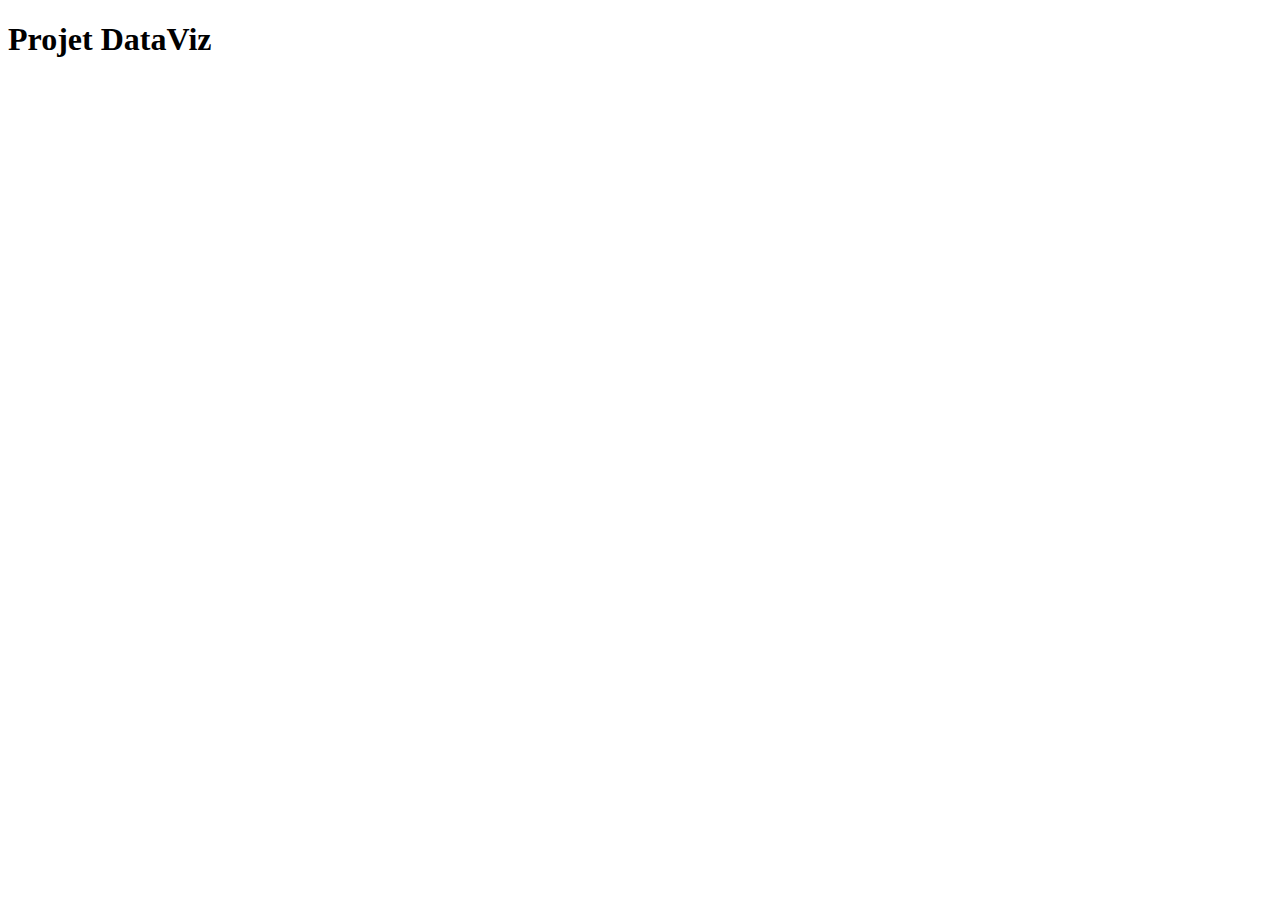
==== index.html @ 2afa3edd "#1 - First files" ====
<!DOCTYPE html>
<html lang="en">
  <head>
    <meta charset="utf-8" />
    <script src="https://d3js.org/d3.v7.min.js"></script>
  </head>

  <body>
    <h1>Projet DataViz</h1>
    <script></script>
</body>
</html>
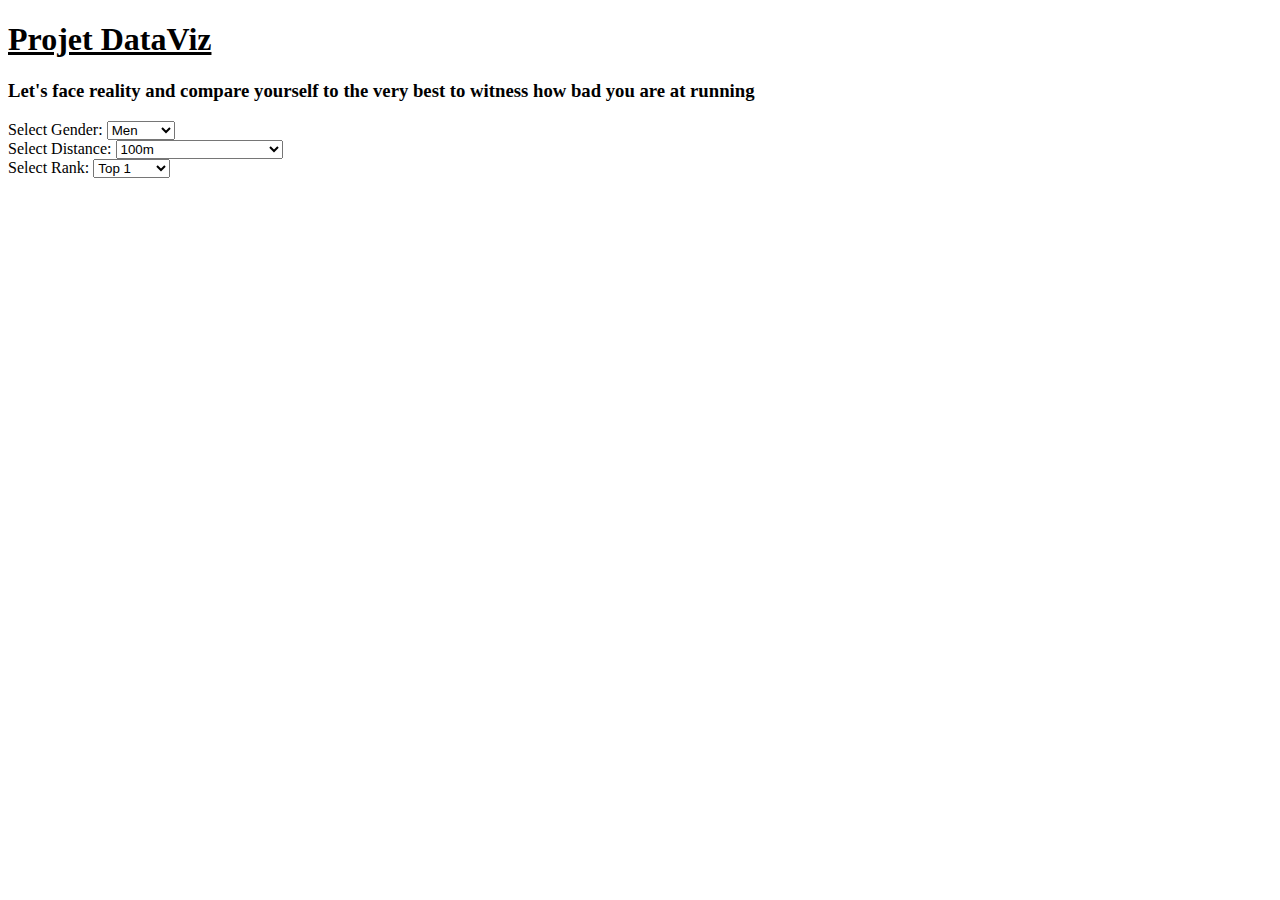
==== commit 57a29d43: "#3 - Race Track" ====
--- a/index.html
+++ b/index.html
@@ -2,11 +2,128 @@
 <html lang="en">
   <head>
     <meta charset="utf-8" />
+    <link rel="stylesheet" href="styles.css">
+    <link rel="stylesheet" href="https://fonts.googleapis.com/css2?family=Comfortaa:wght@300&display=swap">
     <script src="https://d3js.org/d3.v7.min.js"></script>
   </head>
 
   <body>
     <h1>Projet DataViz</h1>
-    <script></script>
-</body>
-</html>+    <h3>Let's face reality and compare yourself to the very best to witness how bad you are at running</h2>
+
+    <div class="selector-container">
+      <label for="genderSelector">Select Gender:</label>
+      <select id="genderSelector">
+        <option value="Men">Men</option>
+        <option value="Women">Women</option>
+      </select>
+    </div>
+
+    <div class="selector-container">
+      <label for="distanceSelector">Select Distance:</label>
+      <select id="distanceSelector">
+        <option value="100">100m</option>
+        <option value="200">200m</option>
+        <option value="400">400m</option>
+        <option value="800">800m</option>
+        <option value="1500">1500m</option>
+        <option value="5000">5000m</option>
+        <option value="10000">10000m</option>
+        <option value="21098">Half Marathon (21098m)</option>
+        <option value="42195">Marathon (42195m)</option>
+      </select>
+    </div>
+
+    <div class="selector-container">
+      <label for="topSelector">Select Rank:</label>
+      <select id="topSelector">
+        <option value="1">Top 1</option>
+        <option value="10">Top 10</option>
+        <option value="100">Top 100</option>
+        <option value="1000">Top 1000</option>
+      </select>
+    </div>
+
+    <div id="result"></div>
+    <div id="raceContainer"></div>
+
+    <script>
+      d3.csv("data.csv").then(function (data) {
+        // Function to filter data based on gender, distance, and top
+        function filterData(gender, distance, top) {
+          const filteredData = data.filter(
+            (d) => d.Gender === gender && parseInt(d.Distance) === parseInt(distance)
+          );
+
+          switch (top) {
+            case 1:
+              return filteredData.slice(0, 1);
+            case 10:
+              return filteredData.slice(9, 10);
+            case 100:
+              return filteredData.slice(99, 100);
+            case 1000:
+              return [filteredData[filteredData.length - 1]];
+            default:
+              return [];
+          }
+        }
+
+        function updateResult() {
+          const selectedGender = document.getElementById("genderSelector").value;
+          const selectedDistance = document.getElementById("distanceSelector").value;
+          const selectedTop = parseInt(document.getElementById("topSelector").value);
+        
+          const filteredData = filterData(selectedGender, selectedDistance, selectedTop);
+        
+          const resultDiv = d3.select("#result");
+          resultDiv.selectAll("*").remove();
+
+          const resultList = resultDiv.append("ul");
+          const listItems = resultList
+            .selectAll("li")
+            .data(filteredData)
+            .enter()
+            .append("li")
+            .text((d) => `[${d.Date}] ${d.Name} : ${d.TimeInS}s - ${d.AvgSpeed}m/s`);
+        
+          const avgSpeedFloat = parseFloat(filteredData[0].AvgSpeed);
+          const svgWidth = window.innerWidth;
+          const svgHeight = 20;
+          const trackRacePadding = 50;
+
+          d3.select("#raceContainer").selectAll("svg").remove();
+        
+          const svg = d3.select("#raceContainer")
+            .append("svg")
+            .attr("width", svgWidth)
+            .attr("height", svgHeight);
+        
+          svg.append("line")
+            .attr("x1", trackRacePadding)
+            .attr("y1", svgHeight / 2)
+            .attr("x2", svgWidth - trackRacePadding)
+            .attr("y2", svgHeight / 2)
+            .attr("stroke", "#000")
+            .attr("stroke-width", 3);
+        
+          const runningIcon = svg.append("image")
+            .attr("xlink:href", "run.png")
+            .attr("width", 25)
+            .attr("height", 25)
+            .attr("x", trackRacePadding);
+        
+          runningIcon.transition()
+            .duration(avgSpeedFloat * 1000)
+            .attr("x", svgWidth - trackRacePadding);
+        }
+
+        updateResult();
+
+        d3.select("#genderSelector").on("change", updateResult);
+        d3.select("#distanceSelector").on("change", updateResult);
+        d3.select("#topSelector").on("change", updateResult);
+      });
+    </script>
+  </body>
+</html>
--- a/styles.css
+++ b/styles.css
@@ -0,0 +1,4 @@
+h1 {
+    text-decoration: underline;
+  }
+  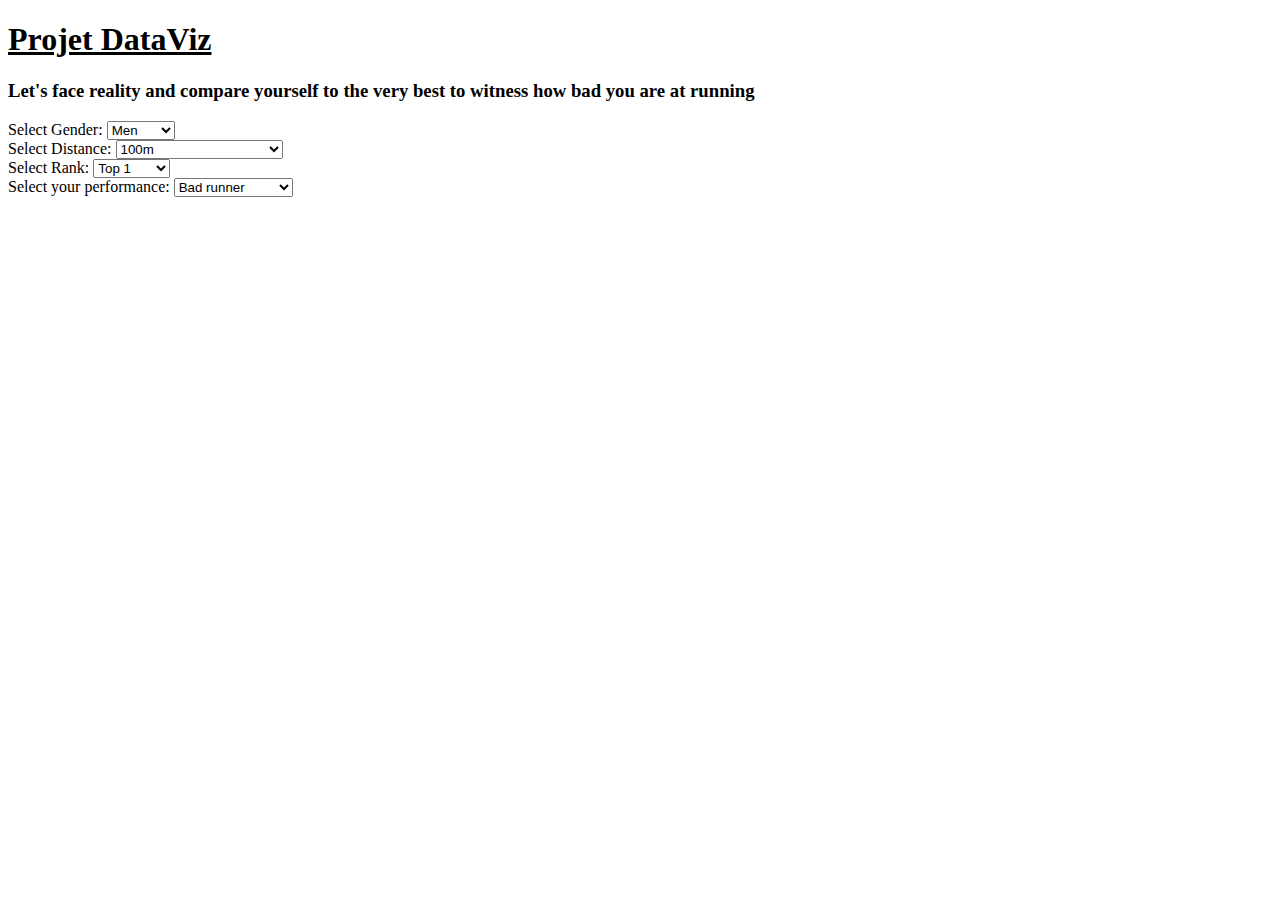
==== commit 7da64b4c: "#4 - Average Data & Track Racing" ====
--- a/index.html
+++ b/index.html
@@ -44,15 +44,31 @@
       </select>
     </div>
 
+    <div class="selector-container">
+      <label for="performanceSelector">Select your performance:</label>
+      <select id="performanceSelector">
+        <option value="1">Bad runner</option>
+        <option value="2">Average runner</option>
+        <option value="3">Good runner</option>
+        <option value="4">Excellent runner</option>
+      </select>
+    </div>
+
     <div id="result"></div>
     <div id="raceContainer"></div>
+    <div id="raceContainer2"></div>
 
     <script>
-      d3.csv("data.csv").then(function (data) {
+      Promise.all([
+        d3.csv("data.csv"),
+        d3.csv("normalPerformances.csv")
+      ]).then(function ([data, normalPerformances]) {
+
         // Function to filter data based on gender, distance, and top
-        function filterData(gender, distance, top) {
+        function filterData(gender, distance, top, performance) {
           const filteredData = data.filter(
-            (d) => d.Gender === gender && parseInt(d.Distance) === parseInt(distance)
+            (d) => d.Gender === gender &&
+              parseInt(d.Distance) === parseInt(distance)
           );
 
           switch (top) {
@@ -69,16 +85,21 @@
           }
         }
 
+        // Function to update the result on the webpage
         function updateResult() {
           const selectedGender = document.getElementById("genderSelector").value;
           const selectedDistance = document.getElementById("distanceSelector").value;
           const selectedTop = parseInt(document.getElementById("topSelector").value);
-        
-          const filteredData = filterData(selectedGender, selectedDistance, selectedTop);
-        
+          const selectedPerformance = parseInt(document.getElementById("performanceSelector").value);
+
+          const filteredData = filterData(selectedGender, selectedDistance, selectedTop, selectedPerformance);
+
           const resultDiv = d3.select("#result");
+
+          // Clear previous results
           resultDiv.selectAll("*").remove();
 
+          // Display the filtered data
           const resultList = resultDiv.append("ul");
           const listItems = resultList
             .selectAll("li")
@@ -86,43 +107,81 @@
             .enter()
             .append("li")
             .text((d) => `[${d.Date}] ${d.Name} : ${d.TimeInS}s - ${d.AvgSpeed}m/s`);
-        
-          const avgSpeedFloat = parseFloat(filteredData[0].AvgSpeed);
-          const svgWidth = window.innerWidth;
-          const svgHeight = 20;
-          const trackRacePadding = 50;
 
-          d3.select("#raceContainer").selectAll("svg").remove();
-        
-          const svg = d3.select("#raceContainer")
-            .append("svg")
-            .attr("width", svgWidth)
-            .attr("height", svgHeight);
-        
-          svg.append("line")
-            .attr("x1", trackRacePadding)
-            .attr("y1", svgHeight / 2)
-            .attr("x2", svgWidth - trackRacePadding)
-            .attr("y2", svgHeight / 2)
-            .attr("stroke", "#000")
-            .attr("stroke-width", 3);
-        
-          const runningIcon = svg.append("image")
-            .attr("xlink:href", "run.png")
-            .attr("width", 25)
-            .attr("height", 25)
-            .attr("x", trackRacePadding);
-        
-          runningIcon.transition()
-            .duration(avgSpeedFloat * 1000)
-            .attr("x", svgWidth - trackRacePadding);
+          const normalPerformance = normalPerformances.find(
+            (d) => d.Gender === selectedGender &&
+              parseInt(d.Distance) === parseInt(selectedDistance) &&
+              parseInt(d.Performance) === selectedPerformance
+          );
+
+          if (normalPerformance) {
+            const delayValue = 30000
+            const normalDisplaySpeed = delayValue / parseFloat(normalPerformance.AvgSpeed);
+            const displaySpeed = delayValue / parseFloat(filteredData[0].AvgSpeed);
+            const svgWidth = window.innerWidth;
+            const svgHeight = 20;
+            const trackRacePadding = 50;
+            // Remove existing SVG before appending a new one
+            d3.select("#raceContainer").selectAll("svg").remove();
+            d3.select("#raceContainer2").selectAll("svg").remove();
+
+            const svg = d3.select("#raceContainer")
+              .append("svg")
+              .attr("width", svgWidth)
+              .attr("height", svgHeight);
+
+            const svg2 = d3.select("#raceContainer2")
+              .append("svg")
+              .attr("width", svgWidth)
+              .attr("height", svgHeight);
+
+            svg.append("line")
+              .attr("x1", trackRacePadding)
+              .attr("y1", svgHeight / 2)
+              .attr("x2", svgWidth - trackRacePadding)
+              .attr("y2", svgHeight / 2)
+              .attr("stroke", "#000")
+              .attr("stroke-width", 3);
+
+            svg2.append("line")
+              .attr("x1", trackRacePadding)
+              .attr("y1", svgHeight / 2)
+              .attr("x2", svgWidth - trackRacePadding)
+              .attr("y2", svgHeight / 2)
+              .attr("stroke", "#000")
+              .attr("stroke-width", 3);
+
+            // Add the running icon
+            const runningIcon = svg.append("image")
+              .attr("xlink:href", "run.png")
+              .attr("width", 25)
+              .attr("height", 25)
+              .attr("x", trackRacePadding);
+
+            const runningIcon2 = svg2.append("image")
+              .attr("xlink:href", "run.png")
+              .attr("width", 25)
+              .attr("height", 25)
+              .attr("x", trackRacePadding);
+
+            runningIcon.transition()
+              .duration(displaySpeed)
+              .attr("x", svgWidth - trackRacePadding);
+
+            runningIcon2.transition()
+              .duration(normalDisplaySpeed)
+              .attr("x", svgWidth - trackRacePadding);
+          }
         }
 
+        // Initial update
         updateResult();
 
+        // Attach event listeners to selectors
         d3.select("#genderSelector").on("change", updateResult);
         d3.select("#distanceSelector").on("change", updateResult);
         d3.select("#topSelector").on("change", updateResult);
+        d3.select("#performanceSelector").on("change", updateResult);
       });
     </script>
   </body>
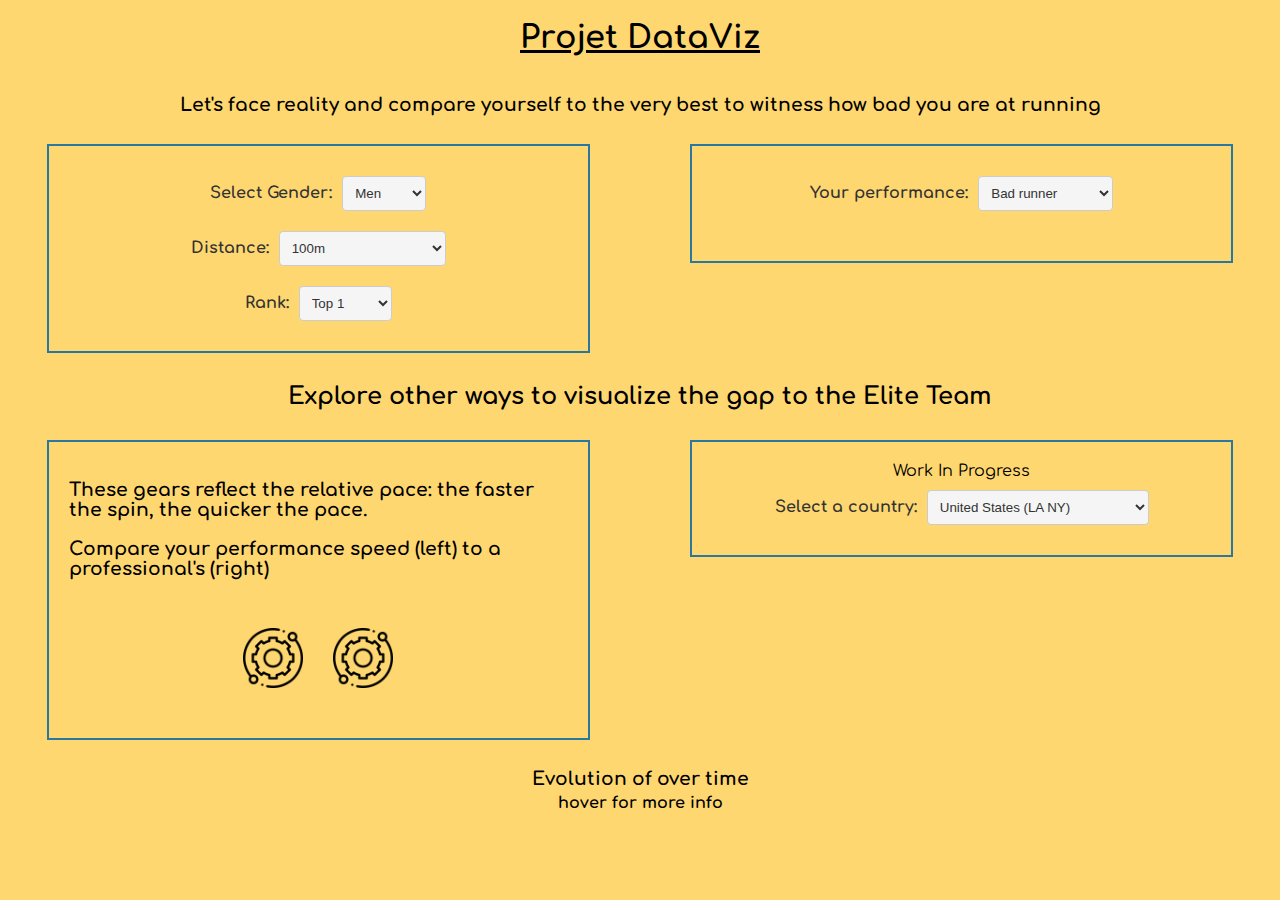
==== commit 3ac9845a: "#10 - Spinning Gears & cie" ====
--- a/index.html
+++ b/index.html
@@ -4,73 +4,119 @@
     <meta charset="utf-8" />
     <link rel="stylesheet" href="styles.css">
     <link rel="stylesheet" href="https://fonts.googleapis.com/css2?family=Comfortaa:wght@300&display=swap">
+    <link rel="icon" href="favicon.png" type="image/png">
     <script src="https://d3js.org/d3.v7.min.js"></script>
   </head>
 
   <body>
     <h1>Projet DataViz</h1>
-    <h3>Let's face reality and compare yourself to the very best to witness how bad you are at running</h2>
-
-    <div class="selector-container">
-      <label for="genderSelector">Select Gender:</label>
-      <select id="genderSelector">
-        <option value="Men">Men</option>
-        <option value="Women">Women</option>
-      </select>
+    <h3>Let's face reality and compare yourself to the very best to witness how bad you are at running</h3>
+      
+    <div class="selectors">
+      <div class="selectors-left">
+        <div class="selector-container">
+          <label for="genderSelector">Select Gender:</label>
+          <select id="genderSelector">
+            <option value="Men">Men</option>
+            <option value="Women">Women</option>
+          </select>
+        </div>
+
+        <div class="selector-container">
+          <label for="distanceSelector">Distance:</label>
+          <select id="distanceSelector">
+            <option value="100">100m</option>
+            <option value="200">200m</option>
+            <option value="400">400m</option>
+            <option value="800">800m</option>
+            <option value="1500">1500m</option>
+            <option value="5000">5000m</option>
+            <option value="10000">10000m</option>
+            <option value="21098">Half Marathon (21km)</option>
+            <option value="42195">Marathon (42km)</option>
+          </select>
+        </div>
+
+        <div class="selector-container">
+          <label for="topSelector">Rank:</label>
+          <select id="topSelector">
+            <option value="1">Top 1</option>
+            <option value="10">Top 10</option>
+            <option value="100">Top 100</option>
+            <option value="1000">Top 1000</option>
+          </select>
+        </div>
+      </div>
+
+      <div class="selectors-right">
+        <div class="selector-container">
+          <label for="performanceSelector">Your performance:</label>
+          <select id="performanceSelector">
+            <option value="1">Bad runner</option>
+            <option value="2">Average runner</option>
+            <option value="3">Good runner</option>
+            <option value="4">Excellent runner</option>
+          </select>
+        </div>
+
+        <div id="result"></div>
+      </div>
     </div>
 
-    <div class="selector-container">
-      <label for="distanceSelector">Select Distance:</label>
-      <select id="distanceSelector">
-        <option value="100">100m</option>
-        <option value="200">200m</option>
-        <option value="400">400m</option>
-        <option value="800">800m</option>
-        <option value="1500">1500m</option>
-        <option value="5000">5000m</option>
-        <option value="10000">10000m</option>
-        <option value="21098">Half Marathon (21098m)</option>
-        <option value="42195">Marathon (42195m)</option>
-      </select>
+    <div id="raceContainer2"></div>
+    <div id="raceContainer"></div>
+
+    <h2>Explore other ways to visualize the gap to the Elite Team</h2>
+    <div class="selectors">
+      <div class="selectors-left">
+        <h3>These gears reflect the relative pace: the faster the spin, the quicker the pace.</h3>
+        <h3 style="margin-top: 0px;">Compare your performance speed (left) to a professional's (right)</h3>
+        <div id="speedIcons">
+          <img id="icon1" src="gear.png" alt="Speed Icon 1">
+          <img id="icon2" src="gear.png" alt="Speed Icon 2">
+        </div>
+      </div>
+      <div class="selectors-right">Work In Progress
+        <div class="selector-container">
+          <label for="countrySelector">Select a country:</label>
+          <select id="countrySelector">
+            <option value="4476">United States (LA NY)</option>
+            <option value="935">France (Marseille Lille)</option>
+            <option value="2157">China (Beijing HK)</option>
+            <option value="499">Japan (Tokyo Osaka)</option>
+            <option value="778">Germany (Hamburg Munich)</option>
+            <option value="1776">Australia (Brisbane Melbourne)</option>
+          </select>
+        </div>
+        <div id="resultCountry"></div>
+      </div>
     </div>
-
-    <div class="selector-container">
-      <label for="topSelector">Select Rank:</label>
-      <select id="topSelector">
-        <option value="1">Top 1</option>
-        <option value="10">Top 10</option>
-        <option value="100">Top 100</option>
-        <option value="1000">Top 1000</option>
-      </select>
-    </div>
-
-    <div class="selector-container">
-      <label for="performanceSelector">Select your performance:</label>
-      <select id="performanceSelector">
-        <option value="1">Bad runner</option>
-        <option value="2">Average runner</option>
-        <option value="3">Good runner</option>
-        <option value="4">Excellent runner</option>
-      </select>
-    </div>
-
-    <div id="result"></div>
-    <div id="raceContainer"></div>
-    <div id="raceContainer2"></div>
+    
+
+
+    <h3 style="text-align: center; margin-bottom: 5px;">Evolution of 
+      <span id="txtGender" style="font-weight: bold;"></span> 
+      <span id="txtDistance" style="font-weight: bold;"></span> 
+      over time
+    </h3>
+    <h4 style="margin-top: 0px;">hover for more info</h4>
+    <div id="scatterplot"></div> 
 
     <script>
+      // Load des données
       Promise.all([
         d3.csv("data.csv"),
         d3.csv("normalPerformances.csv")
       ]).then(function ([data, normalPerformances]) {
 
-        // Function to filter data based on gender, distance, and top
+        // Filtrage sur les selectors
         function filterData(gender, distance, top, performance) {
           const filteredData = data.filter(
             (d) => d.Gender === gender &&
               parseInt(d.Distance) === parseInt(distance)
           );
-
+          
+          // Filtrage sur la sélection de top
           switch (top) {
             case 1:
               return filteredData.slice(0, 1);
@@ -85,99 +131,212 @@
           }
         }
 
-        // Function to update the result on the webpage
         function updateResult() {
+          // Données des différents selectors
           const selectedGender = document.getElementById("genderSelector").value;
           const selectedDistance = document.getElementById("distanceSelector").value;
           const selectedTop = parseInt(document.getElementById("topSelector").value);
           const selectedPerformance = parseInt(document.getElementById("performanceSelector").value);
-
           const filteredData = filterData(selectedGender, selectedDistance, selectedTop, selectedPerformance);
 
+          // Message "Your performance vs X"
           const resultDiv = d3.select("#result");
 
-          // Clear previous results
+          // Message "How long in a country"
+          const resultCountry = d3.select("#resultCountry");
+
+          // Suppression de l'élément à chaque mise à jour pour éviter de dupliquer à l'infini
           resultDiv.selectAll("*").remove();
-
-          // Display the filtered data
           const resultList = resultDiv.append("ul");
           const listItems = resultList
             .selectAll("li")
             .data(filteredData)
             .enter()
             .append("li")
-            .text((d) => `[${d.Date}] ${d.Name} : ${d.TimeInS}s - ${d.AvgSpeed}m/s`);
-
+            .html((d) => `Your performance (red track)<br><strong>VS</strong><br>${d.Name} - ${d.TimeInS}s - ${d.AvgSpeed}m/s [${d.Date}]`)
+            .style("text-align", "center");
+
+          resultCountry.selectAll("*").remove();
+          const resultList2 = resultCountry.append("ul");
+          const listItems2 = resultList2
+            .selectAll("li")
+            .data(filteredData)
+            .enter()
+            .append("li")
+            .html((d) => `${d.Name} would run XXX1 in XXX2, you would in XXX3`)
+            .style("text-align", "center");
+
+          // Recherche dans le 2eme csv des performances Bad/Average/Good/Excellent runner
           const normalPerformance = normalPerformances.find(
             (d) => d.Gender === selectedGender &&
               parseInt(d.Distance) === parseInt(selectedDistance) &&
               parseInt(d.Performance) === selectedPerformance
           );
 
-          if (normalPerformance) {
-            const delayValue = 30000
-            const normalDisplaySpeed = delayValue / parseFloat(normalPerformance.AvgSpeed);
-            const displaySpeed = delayValue / parseFloat(filteredData[0].AvgSpeed);
-            const svgWidth = window.innerWidth;
-            const svgHeight = 20;
-            const trackRacePadding = 50;
-            // Remove existing SVG before appending a new one
-            d3.select("#raceContainer").selectAll("svg").remove();
-            d3.select("#raceContainer2").selectAll("svg").remove();
-
-            const svg = d3.select("#raceContainer")
-              .append("svg")
-              .attr("width", svgWidth)
-              .attr("height", svgHeight);
-
-            const svg2 = d3.select("#raceContainer2")
-              .append("svg")
-              .attr("width", svgWidth)
-              .attr("height", svgHeight);
-
-            svg.append("line")
-              .attr("x1", trackRacePadding)
-              .attr("y1", svgHeight / 2)
-              .attr("x2", svgWidth - trackRacePadding)
-              .attr("y2", svgHeight / 2)
-              .attr("stroke", "#000")
-              .attr("stroke-width", 3);
-
-            svg2.append("line")
-              .attr("x1", trackRacePadding)
-              .attr("y1", svgHeight / 2)
-              .attr("x2", svgWidth - trackRacePadding)
-              .attr("y2", svgHeight / 2)
-              .attr("stroke", "#000")
-              .attr("stroke-width", 3);
-
-            // Add the running icon
-            const runningIcon = svg.append("image")
-              .attr("xlink:href", "run.png")
-              .attr("width", 25)
-              .attr("height", 25)
-              .attr("x", trackRacePadding);
-
-            const runningIcon2 = svg2.append("image")
-              .attr("xlink:href", "run.png")
-              .attr("width", 25)
-              .attr("height", 25)
-              .attr("x", trackRacePadding);
-
-            runningIcon.transition()
-              .duration(displaySpeed)
-              .attr("x", svgWidth - trackRacePadding);
-
-            runningIcon2.transition()
-              .duration(normalDisplaySpeed)
-              .attr("x", svgWidth - trackRacePadding);
-          }
+          // Valeurs de délai pour ralentir l'animation de course et de Rotation des gears
+          const delayValue = 30000
+          const runningSpeedNormal = delayValue / parseFloat(normalPerformance.AvgSpeed);
+          const runningSpeedPro = delayValue / parseFloat(filteredData[0].AvgSpeed);
+          const spinningSpeedNormal = 1/normalPerformance.AvgSpeed * delayValue / 7000; // 1/normalPerformance.AvgSpeed * delayValue / X -> X augmente implique spinning plus rapide
+          const spinningSpeedPro = 1/filteredData[0].AvgSpeed * delayValue / 7000;
+          // Taille des tracks
+          const svgWidth = window.innerWidth - 100;
+          const svgHeight = 30;
+          const trackRacePadding = 70;
+
+          // Suppression des éléments à chaque mise à jour pour éviter de dupliquer à l'infini
+          d3.select("#raceContainer").selectAll("svg").remove();
+          d3.select("#raceContainer2").selectAll("svg").remove();
+
+          // Track 1 et 2
+          const svg = d3.select("#raceContainer")
+            .append("svg")
+            .attr("width", svgWidth)
+            .attr("height", svgHeight);
+          const svg2 = d3.select("#raceContainer2")
+            .append("svg")
+            .attr("width", svgWidth)
+            .attr("height", svgHeight);
+          svg.append("line")
+            .attr("x1", trackRacePadding)
+            .attr("y1", svgHeight / 2)
+            .attr("x2", svgWidth - trackRacePadding)
+            .attr("y2", svgHeight / 2)
+            .attr("stroke", "#000")
+            .attr("stroke-width", 3);
+          svg2.append("line")
+            .attr("x1", trackRacePadding)
+            .attr("y1", svgHeight / 2)
+            .attr("x2", svgWidth - trackRacePadding)
+            .attr("y2", svgHeight / 2)
+            .attr("stroke", "red")
+            .attr("stroke-width", 3);
+
+          // Icones 1 et 2
+          const runningIcon = svg.append("image")
+            .attr("xlink:href", "run.png")
+            .attr("width", svgHeight + 5)
+            .attr("height", svgHeight + 5)
+            .attr("x", trackRacePadding);
+          const runningIcon2 = svg2.append("image")
+            .attr("xlink:href", "run2.png")
+            .attr("width", svgHeight + 5)
+            .attr("height", svgHeight + 5)
+            .attr("x", trackRacePadding);
+          runningIcon.transition()
+            .duration(runningSpeedPro)
+            .attr("x", svgWidth - trackRacePadding);
+          runningIcon2.transition()
+            .duration(runningSpeedNormal)
+            .attr("x", svgWidth - trackRacePadding);
+        
+        updateIconSpeed(spinningSpeedNormal, spinningSpeedPro);
+        createScatterplot(selectedGender, selectedDistance);
         }
 
+        function updateIconSpeed(speed1, speed2) {
+          document.getElementById('icon1').style.animationDuration = `${speed1}s`;
+          document.getElementById('icon2').style.animationDuration = `${speed2}s`;
+        }
+      
+
+        function createScatterplot(selectedGender, selectedDistance) {
+          const filteredData = data.filter(
+            (d) => d.Gender === selectedGender &&
+              parseInt(d.Distance) === parseInt(selectedDistance)
+          );
+
+          // Récupération des données pour le title
+          const selectedDistanceOption = document.getElementById("distanceSelector");
+          d3.select("#txtGender").text(selectedGender);
+          d3.select("#txtDistance").text(selectedDistanceOption.options[selectedDistanceOption.selectedIndex].text);
+          
+          // On récupère les données par mois
+          const nestedData = d3.group(filteredData, d => d3.timeFormat("%Y-%m")(new Date(d.Date)));
+          // Et on récupère le meilleur temps par mois
+          const bestTimesData = Array.from(nestedData, ([key, values]) => {
+            const bestTime = d3.min(values, d => parseFloat(d.TimeInS));
+            const bestTimeEntry = values.find(d => parseFloat(d.TimeInS) === bestTime);
+            return {
+              Date: key,
+              BestTimeInS: bestTime,
+              BestTimeEntry: bestTimeEntry,
+            };
+          });
+        
+          const scatterplotDiv = d3.select("#scatterplot");
+          // Suppression de l'élément à chaque mise à jour pour éviter de dupliquer à l'infini
+          scatterplotDiv.selectAll("svg").remove();
+          // Tailles du scatterplot
+          const margin = { top: 40, right: 20, bottom: 60, left: 60 }; 
+          const width = 800 - margin.left - margin.right; 
+          const height = 500 - margin.top - margin.bottom; 
+
+          // Scaling
+          const xScale = d3.scaleTime()
+            .domain(d3.extent(bestTimesData, d => new Date(d.Date)))
+            .range([0, width]);
+          const yScale = d3.scaleLinear()
+            .domain([d3.min(bestTimesData, d => d.BestTimeInS), d3.max(bestTimesData, d => d.BestTimeInS)])
+            .range([height, 0]);
+          const xAxis = d3.axisBottom(xScale);
+          const yAxis = d3.axisLeft(yScale);
+          const svg = scatterplotDiv.append("svg")
+            .attr("width", width + margin.left + margin.right)
+            .attr("height", height + margin.top + margin.bottom)
+            .append("g")
+            .attr("transform", "translate(" + margin.left + "," + margin.top + ")");
+          
+          // Tooltip
+          const tooltip = d3.select("body").append("div")
+            .attr("class", "tooltip")
+            .style("opacity", 0);
+          // Sur les cercles
+          svg.selectAll("circle")
+            .data(bestTimesData)
+            .enter().append("circle")
+            .attr("cx", d => xScale(new Date(d.Date)))
+            .attr("cy", d => yScale(d.BestTimeInS))
+            .attr("r", 5)
+            .attr("fill", "#2978A0")
+            .on("mouseover", function (event, d) {
+              tooltip.transition()
+                .duration(150)
+                .style("opacity", .9)
+                .style("left", (event.pageX + 10) + "px")  
+                .style("top", (event.pageY - 18) + "px"); 
+        
+              tooltip.html(`${d.BestTimeEntry.Name}<br>${d.BestTimeEntry.TimeInS}s - ${d.BestTimeEntry.AvgSpeed}m/s [${d.BestTimeEntry.Date}]`);
+            })
+            .on("mouseout", function (d) {
+              tooltip.transition()
+                .duration(350)
+                .style("opacity", 0);
+          });
+
+          svg.append("g")
+            .attr("transform", "translate(0," + height + ")")
+            .call(xAxis);
+          svg.append("g")
+            .call(yAxis);
+
+          // Labels sur les axes
+          svg.append("text")
+            .attr("transform", "translate(" + (width / 2) + " ," + (height + margin.top) + ")") 
+            .style("text-anchor", "middle")
+            .text("Date");
+          svg.append("text")
+            .attr("transform", "rotate(-90)")
+            .attr("x", 0 - (height / 2))
+            .style("text-anchor", "middle")
+            .text("Time (s)")
+            .attr("y", -40);
+        }
+        
         // Initial update
         updateResult();
 
-        // Attach event listeners to selectors
+        // Event listeners
         d3.select("#genderSelector").on("change", updateResult);
         d3.select("#distanceSelector").on("change", updateResult);
         d3.select("#topSelector").on("change", updateResult);
@@ -185,4 +344,4 @@
       });
     </script>
   </body>
-</html>
+</html>--- a/styles.css
+++ b/styles.css
@@ -1,4 +1,107 @@
+body {
+  display: flex;
+  flex-direction: column;
+  align-items: center;
+  justify-content: flex-start;
+  height: 100vh;
+  margin: 0;
+  background-color: #FFD770;
+  font-family: 'Comfortaa', cursive;
+  position: relative; 
+}
+
+.selector-container {
+  display: flex;
+  flex-direction: row;
+  margin: 10px;
+}
+
+.selectors {
+  display: grid;
+  grid-template-columns: 1fr 1fr; 
+  gap: 20px; 
+  width: 99%;
+  justify-content: center;
+  align-items: start;
+  padding: 10px; 
+}
+
+.selectors-left, .selectors-right {
+  display: flex;
+  flex-direction: column;
+  align-items: center; 
+  border: 2px solid #2978A0; 
+  padding: 20px; 
+  width: 80%; 
+  margin: 0 auto; 
+}
+
+.selector-container {
+  width: 100%; 
+  justify-content: center; 
+  display: flex;
+}
+
+@keyframes spin {
+  100% { transform: rotate(360deg); }
+}
+
+#icon1, #icon2 {
+  animation-name: spin;
+  animation-timing-function: linear;
+  animation-iteration-count: infinite;
+  width: 60px; /* Adjust width as needed */
+  height: 60px;
+}
+
+#speedIcons {
+  display: flex;
+  justify-content: center;
+  margin: 30px;
+  gap: 30px;
+}
+
+.tooltip {
+  position: absolute;
+  background-color: #f9f9f9;
+  border: 1px solid #ccc;
+  padding: 8px;
+  font-size: 12px;
+  pointer-events: none;
+  opacity: 0;
+}
+
 h1 {
-    text-decoration: underline;
-  }
-  +  text-decoration: underline;
+  margin-top: 20px; 
+}
+
+label {
+  margin-top: 8px;
+  margin-right: 10px;
+  font-weight: bold;
+  color: #333; 
+}
+
+select {
+  padding: 8px;
+  border: 1px solid #ccc; 
+  border-radius: 4px;
+  background-color: #f5f5f5; 
+  color: #333;
+}
+
+#result {
+  margin-top: 20px;
+}
+
+ul {
+  list-style: none;
+  padding: 0;
+}
+
+li {
+  margin-bottom: 10px;
+  font-size: 18px;
+  color: #0853b6; 
+}
